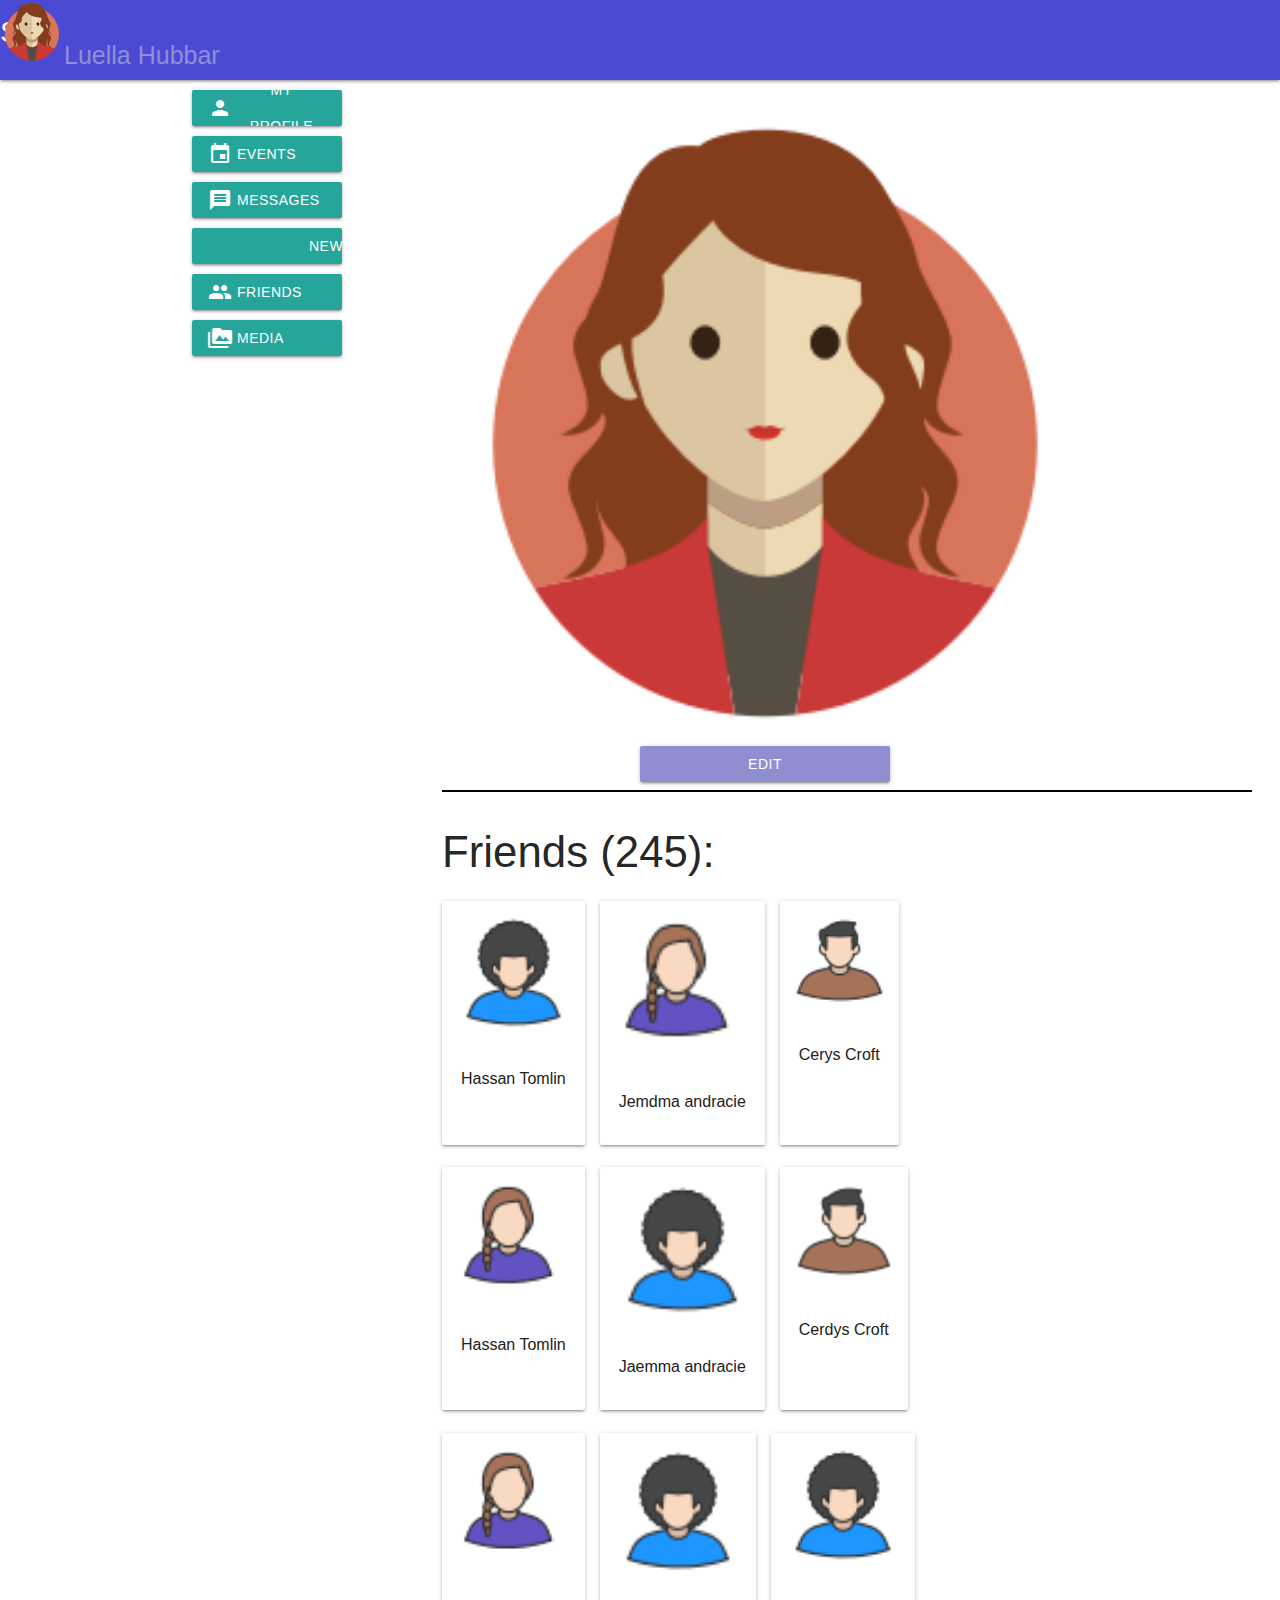
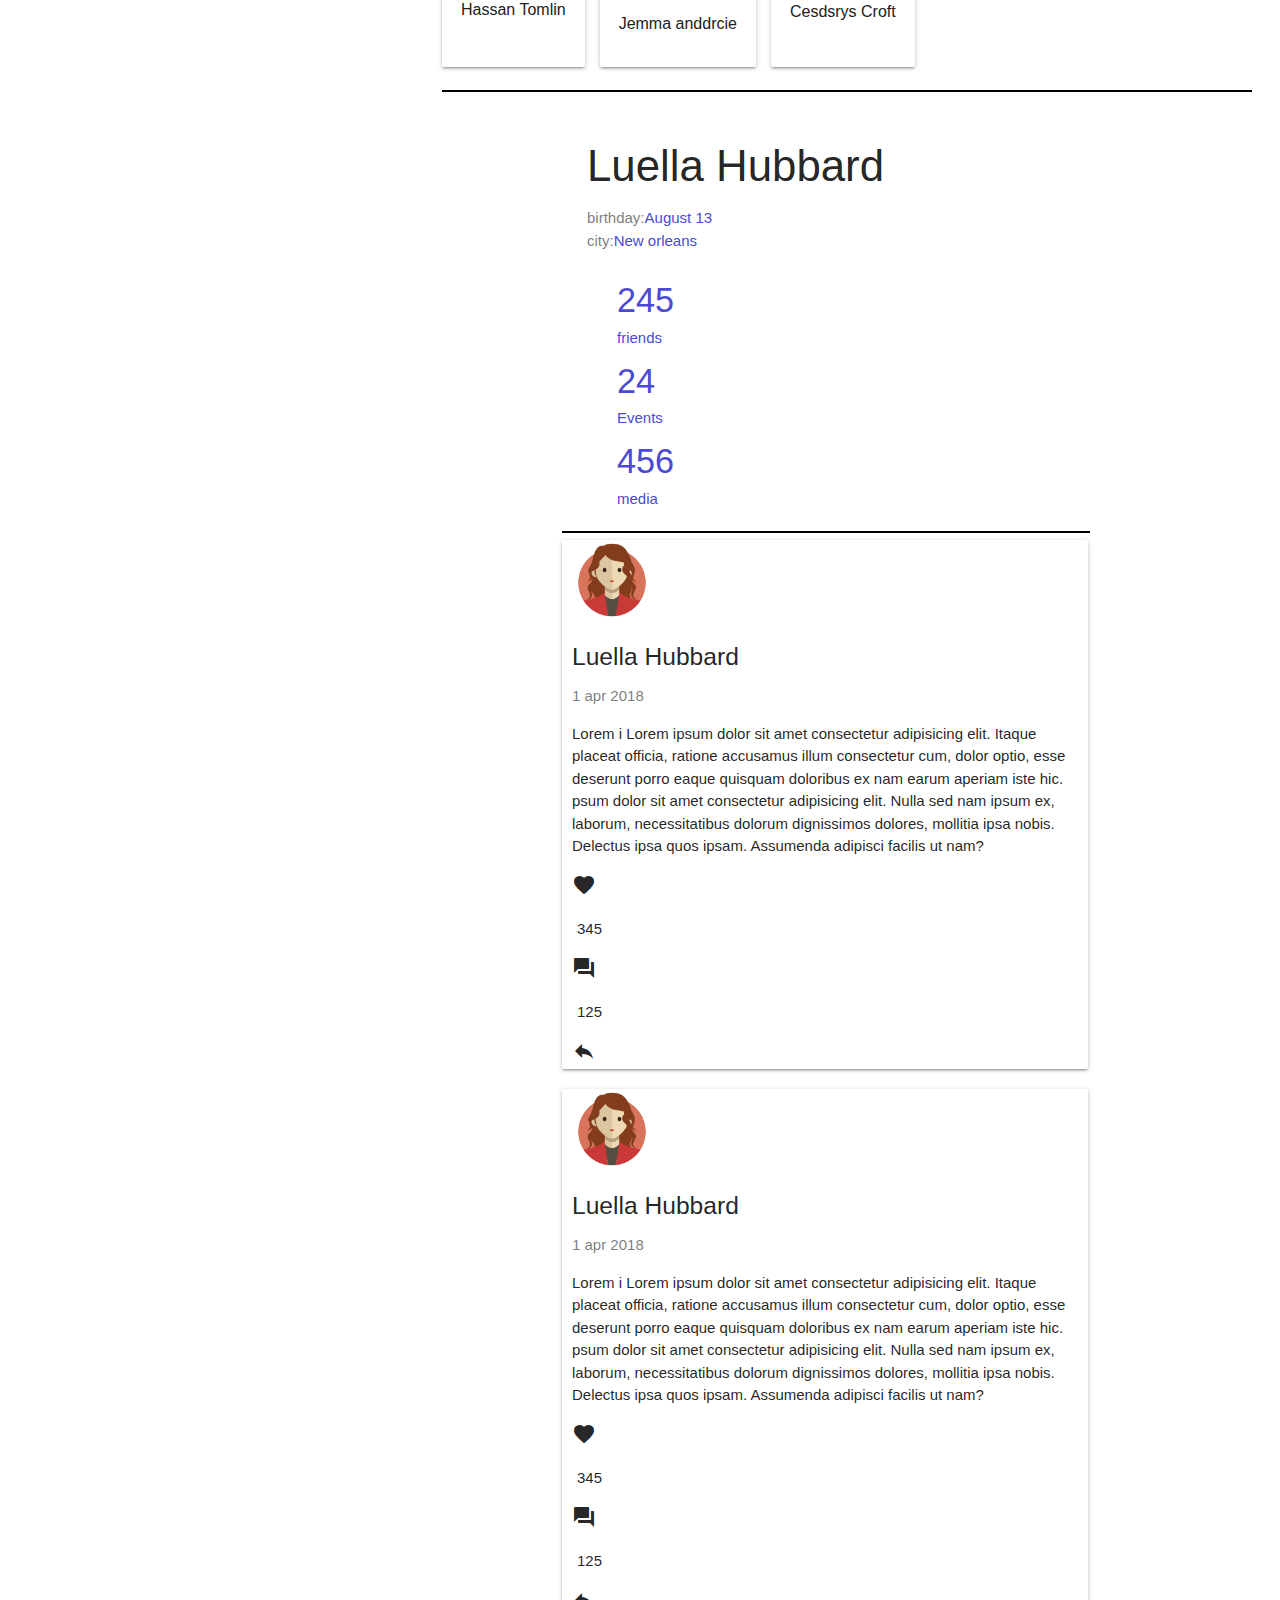
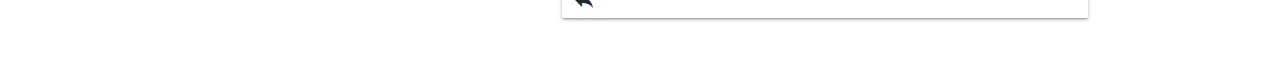
==== index.html @ 4fe14f04 "social site" ====
<!DOCTYPE html>
<html lang="en">

<head>
	<meta charset="UTF-8">
	<meta http-equiv="X-UA-Compatible" content="IE=edge">
	<meta name="viewport" content="width=device-width, initial-scale=1.0">
	<title>Document</title>
	<link href="https://fonts.googleapis.com/icon?family=Material+Icons" rel="stylesheet">
	<link rel="stylesheet" href="https://cdnjs.cloudflare.com/ajax/libs/materialize/1.0.0/css/materialize.min.css">
	<link href="https://cdn.jsdelivr.net/npm/bootstrap@5.0.2/dist/css/bootstrap.min.css" rel="stylesheet"
		integrity="sha384-EVSTQN3/azprG1Anm3QDgpJLIm9Nao0Yz1ztcQTwFspd3yD65VohhpuuCOmLASjC" crossorigin="anonymous">

	<link rel="stylesheet" href="css/style.css" />
	<style>

	</style>
</head>

<body>


	<header>
		<nav class="navbar navbar-expand-lg">
			<div class="container">
				<div class="collapse navbar-collapse" id="navbarNav">
					<ul class="navbar-nav">
						<li class="nav-item active">
							<a class="nav-link" href="#">SN</a>
						</li>
					</ul>
				</div>
				<a href=""><img src="img/av_64.png" alt="">Luella Hubbar</a>
			</div>
		</nav>
	</header>

	<section class="page">
		<div class="container">
			<div class=" row">
				<div class="wrapper">
					<div class="tab__box ">
						<div class="side__menu  col-3 ">
							<button id="tab__btn" class="btn__page profile waves-effect waves-light btn">
								<span class="icon material-icons">
									person
								</span>
								<span class="menu__btn_text">My profile</span>
							</button>
							<button id="tab__btn" class="btn__page profile waves-effect waves-light btn">
								<span class="icon material-icons">
									event
								</span>
								<span class="menu__btn_text">Events</span>
							</button>
							<button id="tab__btn" class="btn__page  profile waves-effect waves-light btn">
								<span class="icon material-icons">
									message
								</span>
								<span class="menu__btn_text">Messages</span>
							</button>
							<button id="tab__btn" class="btn__page profile waves-effect waves-light btn">
								<span class="icon material-icons">
									feed
								</span>
								<span class="menu__btn_text">News</span>
							</button>

							<button id="tab__btn" class="btn__page profile waves-effect waves-light btn">
								<span class="icon material-icons">
									people
								</span>
								<span class="menu__btn_text">Friends</span>
							</button>

							<button id="tab__btn" class="btn__page profile waves-effect waves-light btn">
								<span class="icon material-icons">
									perm_media
								</span>
								<span class="menu__btn_text">Media</span>
							</button>
						</div>
					</div>
					<div class="content__box">
						<div class="content active">
							<div class="home col-6 d-flex ">
								<div class="col-6 ">
									<div class="home__left">
										<img src="img/av_256.png" alt="">
										<button class="avatar__btn waves-effect waves-light btn">EDIT</button>
										<hr style="width: 125%; border: 1px solid #000;">
										<h3>Friends (245):</h3>
										<div class="home__friends ">
											<div class="card col-4">
												<div class="card-image waves-effect waves-block waves-light">
													<img class="activator" src="img/avatar_1.png">
												</div>
												<div class="card-content">
													<span class="card-title activator grey-text text-darken-4">Hassan Tomlin</span>
												</div>
											</div>
											<div class="card col-4">
												<div class="card-image waves-effect waves-block waves-light">
													<img class="activator" src="img/avatar_2.png">
												</div>
												<div class="card-content">
													<span class="card-title activator grey-text text-darken-4">Jemdma andracie</span>
												</div>
											</div>
											<div class="card col-4">
												<div class="card-image waves-effect waves-block waves-light">
													<img class="activator" src="img/avatar_3.png">
												</div>
												<div class="card-content">
													<span class="card-title activator grey-text text-darken-4">Cerys Croft</span>
												</div>
											</div>
										</div>
										<div class="home__friends ">
											<div class="card col-4">
												<div class="card-image waves-effect waves-block waves-light">
													<img class="activator" src="img/avatar_2.png">
												</div>
												<div class="card-content">
													<span class="card-title activator grey-text text-darken-4">Hassan Tomlin</span>
												</div>
											</div>
											<div class="card col-4">
												<div class="card-image waves-effect waves-block waves-light">
													<img class="activator" src="img/avatar_1.png">
												</div>
												<div class="card-content">
													<span class="card-title activator grey-text text-darken-4">Jaemma andracie</span>
												</div>
											</div>
											<div class="card col-4">
												<div class="card-image waves-effect waves-block waves-light">
													<img class="activator" src="img/avatar_3.png">
												</div>
												<div class="card-content">
													<span class="card-title activator grey-text text-darken-4">Cerdys Croft</span>
												</div>
											</div>
										</div>
										<div class="home__friends ">
											<div class="card col-4">
												<div class="card-image waves-effect waves-block waves-light">
													<img class="activator" src="img/avatar_2.png">
												</div>
												<div class="card-content">
													<span class="card-title activator grey-text text-darken-4">Hassan Tomlin</span>
												</div>
											</div>
											<div class="card col-4">
												<div class="card-image waves-effect waves-block waves-light">
													<img class="activator" src="img/avatar_1.png">
												</div>
												<div class="card-content">
													<span class="card-title activator grey-text text-darken-4">Jemma anddrcie</span>
												</div>
											</div>
											<div class="card col-4">
												<div class="card-image waves-effect waves-block waves-light">
													<img class="activator" src="img/avatar_1.png">
												</div>
												<div class="card-content">
													<span class="card-title activator grey-text text-darken-4">Cesdsrys Croft</span>
												</div>
											</div>
										</div>
									</div>
									<hr style="width: 125%; border: 1px solid #000;">
								</div>
								<div class="home__section col-10">
									<div class="home__right">
										<h3>Luella Hubbard</h3>
										<div class="mt-5">
											<div class="right__item">
												<div class="item__opasity col-5">birthday:</div>
												<div class="item__color col-4">August 13</div>
											</div>
											<div class="right__item mt-3">
												<div class="col-5 item__opasity">city:</div>
												<div class="item__color col-4">New orleans</div>
											</div>
										</div>
										<div class="right__row d-flex">
											<div class="item__quantity col-4">
												<h4>245</h4>
												<p>friends</p>
											</div>
											<div class="col-4">
												<div class="item__quantity col-4">
													<h4>24</h4>
													<p>Events</p>
												</div>
											</div>
											<div class="col-4">
												<div class="item__quantity col-4">
													<h4>456</h4>
													<p>media</p>
												</div>
											</div>
										</div>
									</div>
									<hr style="border: 1px solid #000; width:100%;">

									<div class="home__news">
										<div class="card mb-3" style="max-width: 540px;">
											<div class="row g-0 " style="margin-left:10px ;">
												<div class="col-md-2">
													<img style="max-height: 80px;" src="img/av_256.png"
														class="img-fluid rounded-start" alt="...">
												</div>
												<div class="col-md-8">
													<div class="card-body">
														<h5>Luella Hubbard</h5>
														<p style="opacity: 0.6;">1 apr 2018</p>
													</div>
												</div>
												<p class="card__text">Lorem i Lorem ipsum dolor sit amet consectetur adipisicing
													elit.
													Itaque
													placeat officia,
													ratione accusamus illum consectetur cum, dolor optio, esse deserunt porro eaque
													quisquam
													doloribus ex nam earum aperiam iste hic.
													psum dolor sit amet consectetur adipisicing elit. Nulla sed nam ipsum ex,
													laborum,
													necessitatibus dolorum dignissimos dolores, mollitia ipsa nobis. Delectus ipsa
													quos
													ipsam.
													Assumenda adipisci facilis ut nam?</p>
												<div class="home__content_bottom d-flex mt-3">
													<div class="content__bottom_row col-2 d-flex">
														<span class="material-icons">
															favorite
														</span>
														<p style="margin-left: 5px;">345</p>
													</div>
													<div class="content__bottom_row col-2 d-flex">
														<span class="material-icons">
															question_answer
														</span>
														<p style="margin-left: 5px;">125</p>
													</div>
													<div class="content__bottom_row col-2">
														<span class="material-icons">
															reply
														</span>
													</div>
												</div>
											</div>
										</div>
									</div>
									<div class="home__news">
										<div class="card mb-3" style="max-width: 540px;">
											<div class="row g-0 " style="margin-left:10px ;">
												<div class="col-md-2">
													<img style="max-height: 80px;" src="img/av_256.png"
														class="img-fluid rounded-start" alt="...">
												</div>
												<div class="col-md-8">
													<div class="card-body">
														<h5>Luella Hubbard</h5>
														<p style="opacity: 0.6;">1 apr 2018</p>
													</div>
												</div>
												<p class="card__text">Lorem i Lorem ipsum dolor sit amet consectetur adipisicing
													elit.
													Itaque
													placeat officia,
													ratione accusamus illum consectetur cum, dolor optio, esse deserunt porro eaque
													quisquam
													doloribus ex nam earum aperiam iste hic.
													psum dolor sit amet consectetur adipisicing elit. Nulla sed nam ipsum ex,
													laborum,
													necessitatibus dolorum dignissimos dolores, mollitia ipsa nobis. Delectus ipsa
													quos
													ipsam.
													Assumenda adipisci facilis ut nam?</p>
												<div class="home__content_bottom d-flex mt-3">
													<div class="content__bottom_row col-2 d-flex">
														<span class="material-icons">
															favorite
														</span>
														<p style="margin-left: 5px;">345</p>
													</div>
													<div class="content__bottom_row col-2 d-flex">
														<span class="material-icons">
															question_answer
														</span>
														<p style="margin-left: 5px;">125</p>
													</div>
													<div class="content__bottom_row col-2">
														<span class="material-icons">
															reply
														</span>
													</div>
												</div>
											</div>
										</div>
									</div>
								</div>
							</div>
						</div>

						<div class="content">
							<div class=" events__home col-9 d-flex">
								<div class="col-6 ">
									<div class="home__top d-flex">
										<div class="events__home_left col-12">EVENTS</div>
										<div class="events__home_right col-12">
											<div class="d-flex">
												<input id="search" type="search" placeholder="search" required>
											</div>
											<a id="scale-demo" href="#!" class="btn-floating btn-large scale-transition">
												<i class="s material-icons">search</i>
											</a>
											<a id="scale-demo" href="#!" class="btn-floating btn-large scale-transition">
												<i class="material-icons">add</i>
											</a>
										</div>
									</div>
									<div class="events__content">
										<div class="image-container">
											<img src="img/OIP (1).jpeg" alt="Image">
											<div class="overlay">
												<p>HTML & CSS workshop</p>
											</div>
										</div>
										<div class="block__text">
											<p class="text__info"><span class="material-icons">
													schedule
												</span>
												10:00 AM
											</p>
											<p class="text__info"><span class="material-icons">
													event
												</span>
												september 4, 2019</p>
											<p class="text__info"><span class="material-icons">
													location_on
												</span>
												new orleans</p>
										</div>
										<p class="big__text">Lorem ipsum dolor sit amet consectetur adipisicing elit. Maxime
											accusamus
											exercitationem
											repellendus neque voluptates molestias, consequatur culpa debitis non voluptas ut, eius
											officia
											incidunt ratione itaque iste eos quis saepe.</p>
										<div class="button-container">
											<button><strong>Details</strong></button>
										</div>
									</div>
									<hr style="border:1px solid;width: 180%;">
									<div class="events__content">
										<div class="image-container">
											<img src="img/OIP (1).jpeg" alt="Image">
											<div class="overlay">
												<p>HTML & CSS workshop</p>
											</div>
										</div>
										<div class="block__text">
											<p class="text__info"><span class="material-icons">
													schedule
												</span>
												10:00 AM
											</p>
											<p class="text__info"><span class="material-icons">
													event
												</span>
												september 4, 2019</p>
											<p class="text__info"><span class="material-icons">
													location_on
												</span>
												new orleans</p>
										</div>
										<p class="big__text">Lorem ipsum dolor sit amet consectetur adipisicing elit. Maxime
											accusamus
											exercitationem
											repellendus neque voluptates molestias, consequatur culpa debitis non voluptas ut, eius
											officia
											incidunt ratione itaque iste eos quis saepe.</p>
										<div class="button-container">
											<button><strong>Details</strong></button>
										</div>
									</div>
									<hr style="border:1px solid;width: 180%;">
									<div class="events__content">
										<div class="image-container">
											<img src="img/OIP (1).jpeg" alt="Image">
											<div class="overlay">
												<p>HTML & CSS workshop</p>
											</div>
										</div>
										<div class="block__text">
											<p class="text__info"><span class="material-icons">
													schedule
												</span>
												10:00 AM
											</p>
											<p class="text__info"><span class="material-icons">
													event
												</span>
												september 4, 2019</p>
											<p class="text__info"><span class="material-icons">
													location_on
												</span>
												new orleans</p>
										</div>
										<p class="big__text">Lorem ipsum dolor sit amet consectetur adipisicing elit. Maxime
											accusamus
											exercitationem
											repellendus neque voluptates molestias, consequatur culpa debitis non voluptas ut, eius
											officia
											incidunt ratione itaque iste eos quis saepe.</p>
										<div class="button-container">
											<button><strong>Details</strong></button>
										</div>
									</div>
									<hr style="border:1px solid;width: 180%;">
								</div>
							</div>
						</div>


						<!-- <div class="container">
		<div class="tab__box">
			<button id="tab__btn" class="tab__btn active">home</button>
			<button id="tab__btn" class="tab__btn">about</button>
			<button id="tab__btn" class="tab__btn">blogs</button>
			<button id="tab__btn" class="tab__btn">contact</button>
			<button id="tab__btn" class="tab__btn">em</button>
			<button id="tab__btn" class="tab__btn">cont</button>
		</div>
		<div class="content__box">
			<div class="content active">
				<h2>home</h2>
				<p>Lorem ipsum dotur
					Ratione!</p>
			</div>
			<div class="content">
				<h2>about</h2>
				<p>Lorem ipsum dolor sit amet consectetur
				</p>
			</div>
			<div class="content">
				<h2>blogs</h2>
				<p>Lorem Ratione!</p>
			</div>
			<div class="content">
				<h2>contact</h2>
				<p>Lorem ipsum dolor sit amet consectetur
					Ratione!</p>
			</div>
			<div class="content">
				<h2>em</h2>
				<p>Lorem Ratione!</p>
			</div>
			<div class="content">
				<h2>vv</h2>
				<p>Lorem Ratione!</p>
			</div>
		</div>
	</div>
 -->



						<div class="content">
							<div class="home message__home">
								<div class="col-8 ">
									<div class="d-flex">
										<div class="message__list col-6">
											<div class="card mb-3" style="max-width: 390px;">
												<div class="row g-0">
													<div class="col-md-2">
														<img src="img/avatar_1.png" class="img-fluid rounded-start" alt="...">
													</div>
													<div class="col-md-8">
														<div class="card-body">
															<h5 class="card-title">Pranav Talley</h5>
															<p class="card-text text__hide">This is a wider card with supporting text
																below as a
																natural
															</p>
														</div>
													</div>
												</div>
											</div>
											<div class="card mb-3" style="max-width: 390px;">
												<div class="row g-0">
													<div class="col-md-2">
														<img src="img/avatar_1.png" class="img-fluid rounded-start" alt="...">
													</div>
													<div class="col-md-8">
														<div class="card-body">
															<h5 class="card-title">Pranav Talley</h5>
															<p class="card-text text__hide">This is a wider card with supporting text
																below as a
																natural
															</p>
														</div>
													</div>
												</div>
											</div>
											<div class="card mb-3" style="max-width: 390px;">
												<div class="row g-0">
													<div class="col-md-2">
														<img src="img/avatar_1.png" class="img-fluid rounded-start" alt="...">
													</div>
													<div class="col-md-8">
														<div class="card-body">
															<h5 class="card-title">Pranav Talley</h5>
															<p class="card-text text__hide">This is a wider card with supporting text
																below as a
																natural
															</p>
														</div>
													</div>
												</div>
											</div>
											<div class="card mb-3" style="max-width: 390px;">
												<div class="row g-0">
													<div class="col-md-2">
														<img src="img/avatar_1.png" class="img-fluid rounded-start" alt="...">
													</div>
													<div class="col-md-8">
														<div class="card-body">
															<h5 class="card-title">Pranav Talley</h5>
															<p class="card-text text__hide">This is a wider card with supporting text
																below as a
																natural
															</p>
														</div>
													</div>
												</div>
											</div>
											<div class="card mb-3" style="max-width: 390px;">
												<div class="row g-0">
													<div class="col-md-2">
														<img src="img/avatar_1.png" class="img-fluid rounded-start" alt="...">
													</div>
													<div class="col-md-8">
														<div class="card-body">
															<h5 class="card-title">Pranav Talley</h5>
															<p class="card-text text__hide">This is a wider card with supporting text
																below as a
																natural
															</p>
														</div>
													</div>
												</div>
											</div>
											<div class="card mb-3" style="max-width: 390px;">
												<div class="row g-0">
													<div class="col-md-2">
														<img src="img/avatar_1.png" class="img-fluid rounded-start" alt="...">
													</div>
													<div class="col-md-8">
														<div class="card-body">
															<h5 class="card-title ">Pranav Talley</h5>
															<p class="card-text text__hide">This is a wider card with supporting text
																below as a
																natural
															</p>
														</div>
													</div>
												</div>
											</div>
											<div class="card mb-3" style="max-width: 390px;">
												<div class="row g-0">
													<div class="col-md-2">
														<img src="img/avatar_1.png" class="img-fluid rounded-start" alt="...">
													</div>
													<div class="col-md-8">
														<div class="card-body">
															<h5 class="card-title">Pranav Talley</h5>
															<p class="card-text text__hide">This is a wider card with supporting text
																below as a
																natural
															</p>
														</div>
													</div>
												</div>
											</div>
										</div>

										<div class="correspondence col-12">
											<div class="card mb-3" style="max-width: 450px;">
												<div class="row g-0">
													<div class="col-md-2">
														<img src="img/avatar_1.png" class="img-fluid rounded-start" alt="...">
													</div>
													<div class="col-md-8">
														<div class="card-body">
															<div class="d-flex">
																<h5>Pranav Talley</h5><span class="message__time">12:45:34</span>
															</div>
															<p class="card-text">This is a wider card with supporting text below as a
																natural
															</p>
														</div>
													</div>
												</div>
												<div class="row g-0">

													<div class="col-md-8">
														<div class="card-body">
															<div class="d-flex">
																<h5>Pranav Talley</h5><span class="message__time">12:45:34</span>
															</div>
															<p class="card-text">This is a wider card with supporting text below as a
																natural
															</p>
														</div>
													</div>
													<div class="col-md-2">
														<img src="img/avatar_2.png" class="img-fluid rounded-start" alt="...">
													</div>
												</div>
												<div class="row g-0">
													<div class="col-md-2">
														<img src="img/avatar_1.png" class="img-fluid rounded-start" alt="...">
													</div>
													<div class="col-md-8">
														<div class="card-body">
															<div class="d-flex">
																<h5>Pranav Talley</h5><span class="message__time">12:45:34</span>
															</div>
															<p class="card-text">This is a wider card with supporting text below as a
																natural
															</p>
														</div>
													</div>
												</div>
												<div class="row g-0">
													<div class="col-md-8">
														<div class="card-body">
															<div class="d-flex">
																<h5>Pranav Talley</h5><span class="message__time">12:45:34</span>
															</div>
															<p class="card-text">This is a wider card with supporting text below as a
																natural
															</p>
														</div>
													</div>
													<div class="col-md-2">
														<img src="img/avatar_2.png" class="img-fluid rounded-start" alt="...">
													</div>
												</div>
											</div>
											<div class="correspondence__send">
												<input id="message" type="text" placeholder="message" required>
												<a id="scale-demo" href="#!" class="btn-floating btn-large scale-transition">
													<i class="s material-icons">send</i>
												</a>
											</div>
										</div>
									</div>
								</div>
							</div>
						</div>
					</div>
				</div>
			</div>
		</div>
		</div>
	</section>





	<!-- 
	<section class="tabs">
		<div class="container">
			<div class="row">
				<div class="col-12 d-flex">
					<div class="tabs__item selected" data-id="all_products" data-products="1">Всі</div>
					<div class="tabs__item" data-id="electronics" data-products="2">Електроніка</div>
					<div class="tabs__item" data-id="fruits" data-products="3">Зернові</div>
				</div>
				<div class="tabs__sort mb-2">
					<div id="abs" class="btn btn-success me-4 ms-2">ABS</div>
					<div id="desc" class="btn btn-danger">DESC</div>
				</div>
				<div class="col-12">
					<div class="tabs__content" data-products="1">
						<div id="all_products">

						</div>
					</div>
					<div class="tabs__content d-none" data-products="2">
						<div id="electronics">

						</div>
					</div>
					<div class="tabs__content d-none" data-products="3">
						<div id="fruits">

						</div>
					</div>
				</div>
			</div>
		</div>
	</section> -->







	<script src="script.js"></script>
</body>

</html>
---- css/style.css ----
.content__box .content {
  display: none;
}

.content__box .content.active {
  display: block;
}

.wrapper {
  display: flex;
}

@media (max-width: 992px) {
  .wrapper {
    display: block;
  }
}
@media (min-width: 992px) {
  .navbar-expand-lg .navbar-nav .nav-link {
    padding-right: 0rem;
    padding-left: 0rem;
  }
}
header a {
  text-decoration: none;
  color: #fff;
  font-size: 25px;
}
header a:hover {
  color: rgb(143, 143, 214);
}
header nav ul li.active {
  background-color: rgb(74, 74, 212);
  width: 0;
}
header .navbar {
  background-color: rgb(74, 74, 212);
  height: 80px;
}
header ul {
  margin: 0;
  padding: 0;
}
header ul li {
  list-style: none;
}
header ul li .nav-link {
  text-decoration: none;
  color: #fff;
  font-size: 30px;
}
header ul li .nav-link:hover {
  color: rgb(143, 143, 214);
}
header .container {
  width: 100%;
}

.page .btn__page {
  width: 150px;
}
.page .profile {
  border: none;
  display: flex;
  align-items: center;
  margin-top: 10px;
}
.page .profile .icon {
  margin-right: 5px;
}
.page .home {
  padding: 20px 0;
  margin-left: 100px;
}
.page .home__left {
  display: flex;
  flex-direction: column;
}
.page .home__left .avatar__btn {
  width: 250px;
  display: flex;
  justify-content: center;
  align-items: center;
  align-self: center;
  background-color: rgb(142, 142, 209);
  color: #fff;
}
.page .home__left .avatar__btn:hover {
  background-color: blue;
}
.page .card {
  border: none;
}
.page .home__friends {
  display: flex;
  gap: 15px;
}
.page .activator img {
  width: 50px;
  height: 50px;
}
.page .card-title {
  font-size: 16px;
}
.page .home__section {
  margin-left: 120px;
}
.page .home__right {
  margin-left: 25px;
  margin-top: 50px;
}
.page .right__item {
  display: flex;
}
.page .item__opasity {
  opacity: 0.6;
}
.page .right__row {
  margin: 30px;
}
.page .item__color {
  color: rgb(74, 74, 212);
}
.page .item__quantity {
  color: rgb(74, 74, 212);
  line-height: 5px;
}
@media (min-width: 1200px) {
  .page .card-title {
    width: 130%;
  }
  .page .card-content {
    padding: 19px;
  }
}
@media (max-width: 1200px) {
  .page .card-content {
    padding: 4px;
  }
  .page .card-title {
    text-align: center;
  }
}
@media (max-width: 992px) {
  .page .home {
    margin-left: 50px;
  }
  .page .home__left .avatar__btn {
    width: 160px;
  }
  .page .content__bottom_row {
    flex: 0 0 auto;
    width: 25%;
  }
  .page .card-title {
    font-size: 10px;
    line-height: 10px;
  }
}
@media (max-width: 950px) {
  .page .home {
    margin-left: 10px;
  }
}
@media (max-width: 900px) {
  .page .btn__page {
    padding: 5px;
  }
  .page .row {
    display: flex;
    flex-direction: column;
    width: 110%;
  }
  .page .side__menu {
    margin-top: 10px;
    display: flex;
    gap: 5px;
    width: 95%;
  }
  .page .card-title {
    font-size: 12px;
    width: 101%;
  }
}
@media screen and (max-width: 768px) {
  .page .card-content {
    padding: 1px;
  }
  .page .menu__btn_text {
    font-size: 9px;
  }
  .page .btn__page {
    padding: 0;
  }
  .page .item__color {
    width: 100%;
  }
  .page .home__right {
    width: 100%;
    margin-top: 15px;
  }
  .page .card__text {
    width: 85%;
  }
}
@media screen and (max-width: 600px) {
  .page .home__section {
    margin-left: 80px;
  }
  .page .card-title {
    width: 100%;
  }
  .page .material-icons {
    font-size: 15px;
  }
  .page .home__content_bottom {
    gap: 10px;
  }
  .page .profile .icon {
    margin-right: 3px;
  }
  .page .row {
    width: 100%;
    margin-left: 10px;
  }
  .page .home__left .avatar__btn {
    width: 110px;
  }
  .page .home__right {
    width: 100%;
  }
  .page .home__friends {
    width: 120%;
    padding: 1px;
  }
  .page .right__row {
    margin: 0;
    margin-top: 14px;
  }
}
@media screen and (max-width: 500px) {
  .page .home__left .avatar__btn {
    width: 80px;
    height: 20px;
  }
  .page .btn__page {
    height: 20px;
  }
  .page .menu__btn_text {
    font-size: 6px;
  }
  .page h3,
.page h4,
.page h5,
.page p,
.page .icon,
.page .item__opasity,
.page .item__color {
    font-size: 10px;
  }
  .page .card .card-content .card-title {
    line-height: 15px;
    font-size: 8px;
  }
}
@media screen and (max-width: 377px) {
  .page .menu__btn_text {
    font-size: 5px;
  }
}

.events__home {
  margin-top: 15px;
  justify-content: center;
}
.events__home_left {
  font-size: 36px;
}
.events__home_right {
  justify-content: end;
  display: flex;
  align-items: center;
  gap: 10px;
}
.events__home_right #scale-demo {
  background-color: blue;
}
.events__home .image-container {
  margin-top: 20px;
  position: relative;
  display: inline-block;
}
.events__home .image-container img {
  height: 300px;
  display: block;
  width: 180%;
}
.events__home .image-container .overlay {
  position: absolute;
  bottom: 0;
  left: 0;
  width: 180%;
  height: 35%;
  background-color: #000;
  opacity: 0.5;
}
.events__home .image-container .overlay p {
  font-size: 30px;
  color: #fff;
  text-align: start;
  margin: 0;
  padding: 20px;
}

.block__text {
  display: flex;
  flex-wrap: wrap;
  margin-right: 20px;
}
.block__text .text__info {
  display: flex;
  align-items: center;
}
.block__text p {
  margin: 15px 20px 0 0;
}

.big__text {
  margin-top: 15px;
}

.button-container {
  margin-top: 20px;
  display: flex;
  justify-content: flex-end;
}
.button-container button {
  font-size: 20px;
  padding: 10px 20px;
  color: blue;
  border: none;
  border-radius: 4px;
  cursor: pointer;
  transition: all 0.3s ease;
}
.button-container button:hover {
  background-color: #90d7d7;
}

@media (max-width: 992px) {
  .page .row {
    width: 100%;
  }
  .events__home {
    justify-content: normal;
    margin-top: 20px;
    flex: 0 0 auto;
    width: 90%;
  }
  .side__menu {
    margin-top: 10px;
    display: flex;
    gap: 5px;
    width: 95%;
  }
}
@media screen and (max-width: 768px) {
  .home__top {
    display: flex;
    flex-direction: column;
  }
  .btn-large {
    padding: 0;
  }
  .btn-floating.btn-large {
    min-width: 40px;
    min-height: 40px;
  }
  .events__home_right {
    width: 120%;
  }
}
@media screen and (max-width: 600px) {
  .events__home_left {
    font-size: 14px;
  }
  .events__home .image-container .overlay p {
    font-size: 22px;
  }
  #search {
    height: 30px;
  }
  #scale-demo {
    width: 15px;
    height: 15px;
  }
  .btn-floating.btn-large i {
    position: absolute;
    bottom: -9px;
    right: 11px;
  }
}
.message__home {
  display: block;
}
.message__home .correspondence {
  margin-left: 50px;
  position: relative;
}
.message__home .correspondence__send {
  display: flex;
  position: absolute;
  bottom: 0;
  width: 55%;
}
.message__home .correspondence__send a {
  width: 45px;
  height: 45px;
}
.message__home .correspondence__send .btn-floating.btn-large i {
  position: absolute;
  right: -3px;
  bottom: -7px;
}
.message__home .message__time {
  margin-left: 10px;
}
@media screen and (max-width: 1400px) {
  .message__home .message__list {
    width: 60%;
  }
}
@media screen and (max-width: 1200px) {
  .message__home .card-title {
    text-align: start;
  }
  .message__home .correspondence {
    margin-left: 10px;
  }
}
@media screen and (max-width: 992px) {
  .message__home .message__list {
    width: 50%;
  }
  .message__home .card {
    margin-left: 20px;
    max-width: 300px;
  }
}
@media screen and (max-width: 750px) {
  .message__home .text__hide {
    display: none;
  }
}
@media screen and (max-width: 600px) {
  .message__home #message {
    width: 150px;
  }
  .message__home .btn-floating.btn-large i {
    left: 15px;
  }
}
@media screen and (max-width: 400px) {
  .message__home .card-body {
    padding: 0;
  }
}

@media screen and (max-width: 992px) {
  .message__home {
    justify-content: flex-start;
  }
}
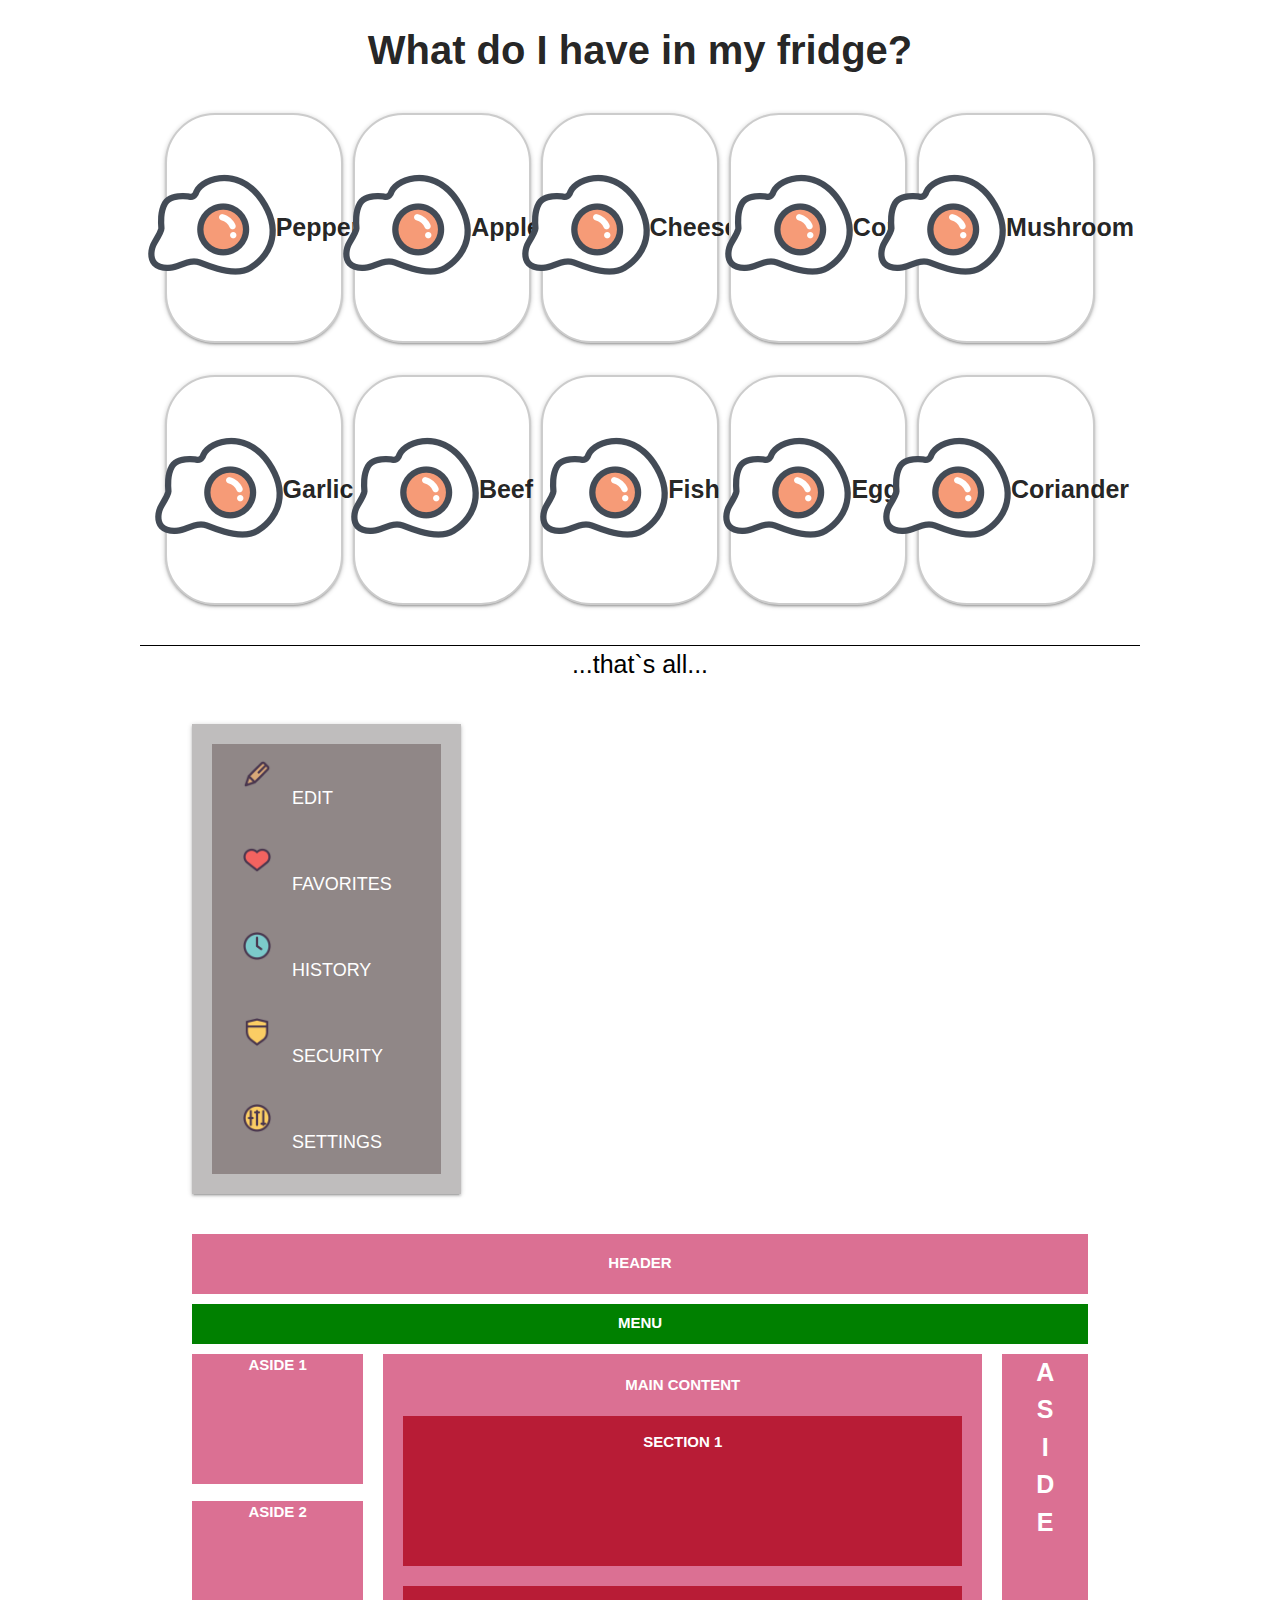
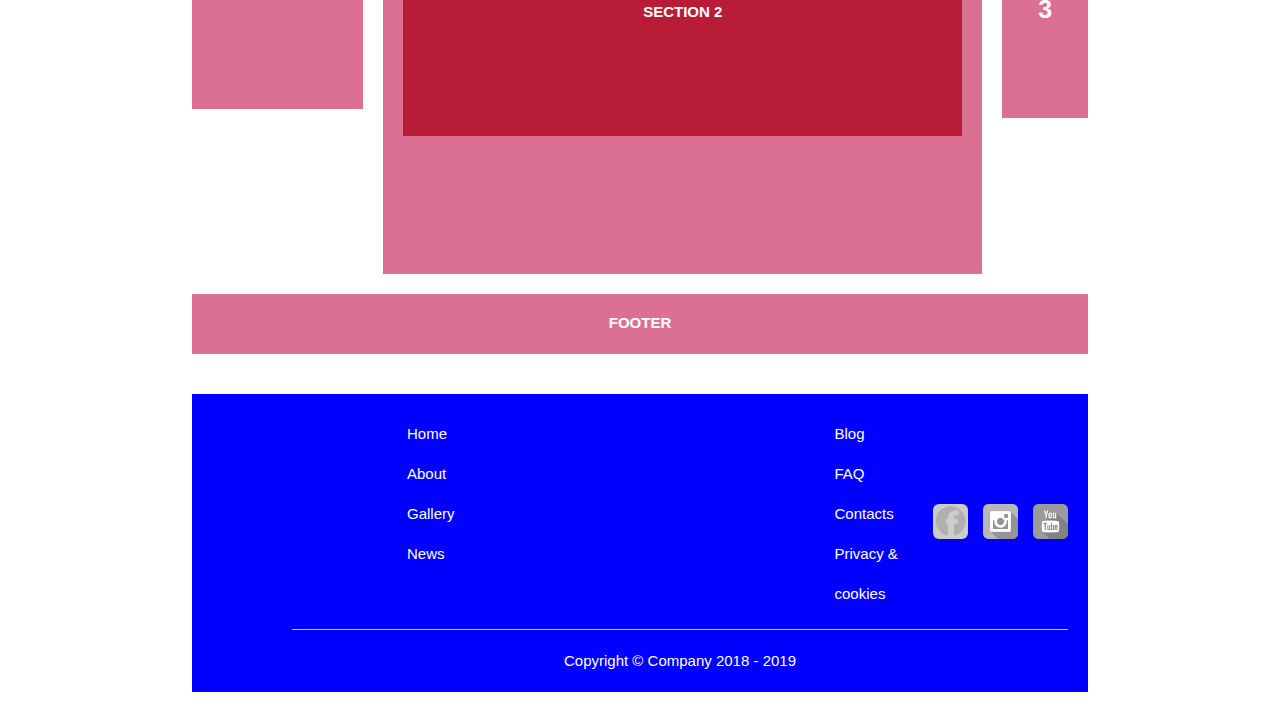
==== commit 0f30c8d6: "web-design" ====
--- a/index.html
+++ b/index.html
@@ -18,700 +18,263 @@
 </head>
 
 <body>
-
-
-	<header>
-		<nav class="navbar navbar-expand-lg">
-			<div class="container">
-				<div class="collapse navbar-collapse" id="navbarNav">
-					<ul class="navbar-nav">
-						<li class="nav-item active">
-							<a class="nav-link" href="#">SN</a>
-						</li>
-					</ul>
-				</div>
-				<a href=""><img src="img/av_64.png" alt="">Luella Hubbar</a>
-			</div>
-		</nav>
-	</header>
-
-	<section class="page">
-		<div class="container">
-			<div class=" row">
-				<div class="wrapper">
-					<div class="tab__box ">
-						<div class="side__menu  col-3 ">
-							<button id="tab__btn" class="btn__page profile waves-effect waves-light btn">
-								<span class="icon material-icons">
-									person
-								</span>
-								<span class="menu__btn_text">My profile</span>
-							</button>
-							<button id="tab__btn" class="btn__page profile waves-effect waves-light btn">
-								<span class="icon material-icons">
-									event
-								</span>
-								<span class="menu__btn_text">Events</span>
-							</button>
-							<button id="tab__btn" class="btn__page  profile waves-effect waves-light btn">
-								<span class="icon material-icons">
-									message
-								</span>
-								<span class="menu__btn_text">Messages</span>
-							</button>
-							<button id="tab__btn" class="btn__page profile waves-effect waves-light btn">
-								<span class="icon material-icons">
-									feed
-								</span>
-								<span class="menu__btn_text">News</span>
-							</button>
-
-							<button id="tab__btn" class="btn__page profile waves-effect waves-light btn">
-								<span class="icon material-icons">
-									people
-								</span>
-								<span class="menu__btn_text">Friends</span>
-							</button>
-
-							<button id="tab__btn" class="btn__page profile waves-effect waves-light btn">
-								<span class="icon material-icons">
-									perm_media
-								</span>
-								<span class="menu__btn_text">Media</span>
-							</button>
-						</div>
-					</div>
-					<div class="content__box">
-						<div class="content active">
-							<div class="home col-6 d-flex ">
-								<div class="col-6 ">
-									<div class="home__left">
-										<img src="img/av_256.png" alt="">
-										<button class="avatar__btn waves-effect waves-light btn">EDIT</button>
-										<hr style="width: 125%; border: 1px solid #000;">
-										<h3>Friends (245):</h3>
-										<div class="home__friends ">
-											<div class="card col-4">
-												<div class="card-image waves-effect waves-block waves-light">
-													<img class="activator" src="img/avatar_1.png">
-												</div>
-												<div class="card-content">
-													<span class="card-title activator grey-text text-darken-4">Hassan Tomlin</span>
-												</div>
-											</div>
-											<div class="card col-4">
-												<div class="card-image waves-effect waves-block waves-light">
-													<img class="activator" src="img/avatar_2.png">
-												</div>
-												<div class="card-content">
-													<span class="card-title activator grey-text text-darken-4">Jemdma andracie</span>
-												</div>
-											</div>
-											<div class="card col-4">
-												<div class="card-image waves-effect waves-block waves-light">
-													<img class="activator" src="img/avatar_3.png">
-												</div>
-												<div class="card-content">
-													<span class="card-title activator grey-text text-darken-4">Cerys Croft</span>
-												</div>
-											</div>
-										</div>
-										<div class="home__friends ">
-											<div class="card col-4">
-												<div class="card-image waves-effect waves-block waves-light">
-													<img class="activator" src="img/avatar_2.png">
-												</div>
-												<div class="card-content">
-													<span class="card-title activator grey-text text-darken-4">Hassan Tomlin</span>
-												</div>
-											</div>
-											<div class="card col-4">
-												<div class="card-image waves-effect waves-block waves-light">
-													<img class="activator" src="img/avatar_1.png">
-												</div>
-												<div class="card-content">
-													<span class="card-title activator grey-text text-darken-4">Jaemma andracie</span>
-												</div>
-											</div>
-											<div class="card col-4">
-												<div class="card-image waves-effect waves-block waves-light">
-													<img class="activator" src="img/avatar_3.png">
-												</div>
-												<div class="card-content">
-													<span class="card-title activator grey-text text-darken-4">Cerdys Croft</span>
-												</div>
-											</div>
-										</div>
-										<div class="home__friends ">
-											<div class="card col-4">
-												<div class="card-image waves-effect waves-block waves-light">
-													<img class="activator" src="img/avatar_2.png">
-												</div>
-												<div class="card-content">
-													<span class="card-title activator grey-text text-darken-4">Hassan Tomlin</span>
-												</div>
-											</div>
-											<div class="card col-4">
-												<div class="card-image waves-effect waves-block waves-light">
-													<img class="activator" src="img/avatar_1.png">
-												</div>
-												<div class="card-content">
-													<span class="card-title activator grey-text text-darken-4">Jemma anddrcie</span>
-												</div>
-											</div>
-											<div class="card col-4">
-												<div class="card-image waves-effect waves-block waves-light">
-													<img class="activator" src="img/avatar_1.png">
-												</div>
-												<div class="card-content">
-													<span class="card-title activator grey-text text-darken-4">Cesdsrys Croft</span>
-												</div>
-											</div>
-										</div>
-									</div>
-									<hr style="width: 125%; border: 1px solid #000;">
-								</div>
-								<div class="home__section col-10">
-									<div class="home__right">
-										<h3>Luella Hubbard</h3>
-										<div class="mt-5">
-											<div class="right__item">
-												<div class="item__opasity col-5">birthday:</div>
-												<div class="item__color col-4">August 13</div>
-											</div>
-											<div class="right__item mt-3">
-												<div class="col-5 item__opasity">city:</div>
-												<div class="item__color col-4">New orleans</div>
-											</div>
-										</div>
-										<div class="right__row d-flex">
-											<div class="item__quantity col-4">
-												<h4>245</h4>
-												<p>friends</p>
-											</div>
-											<div class="col-4">
-												<div class="item__quantity col-4">
-													<h4>24</h4>
-													<p>Events</p>
-												</div>
-											</div>
-											<div class="col-4">
-												<div class="item__quantity col-4">
-													<h4>456</h4>
-													<p>media</p>
-												</div>
-											</div>
-										</div>
-									</div>
-									<hr style="border: 1px solid #000; width:100%;">
-
-									<div class="home__news">
-										<div class="card mb-3" style="max-width: 540px;">
-											<div class="row g-0 " style="margin-left:10px ;">
-												<div class="col-md-2">
-													<img style="max-height: 80px;" src="img/av_256.png"
-														class="img-fluid rounded-start" alt="...">
-												</div>
-												<div class="col-md-8">
-													<div class="card-body">
-														<h5>Luella Hubbard</h5>
-														<p style="opacity: 0.6;">1 apr 2018</p>
-													</div>
-												</div>
-												<p class="card__text">Lorem i Lorem ipsum dolor sit amet consectetur adipisicing
-													elit.
-													Itaque
-													placeat officia,
-													ratione accusamus illum consectetur cum, dolor optio, esse deserunt porro eaque
-													quisquam
-													doloribus ex nam earum aperiam iste hic.
-													psum dolor sit amet consectetur adipisicing elit. Nulla sed nam ipsum ex,
-													laborum,
-													necessitatibus dolorum dignissimos dolores, mollitia ipsa nobis. Delectus ipsa
-													quos
-													ipsam.
-													Assumenda adipisci facilis ut nam?</p>
-												<div class="home__content_bottom d-flex mt-3">
-													<div class="content__bottom_row col-2 d-flex">
-														<span class="material-icons">
-															favorite
-														</span>
-														<p style="margin-left: 5px;">345</p>
-													</div>
-													<div class="content__bottom_row col-2 d-flex">
-														<span class="material-icons">
-															question_answer
-														</span>
-														<p style="margin-left: 5px;">125</p>
-													</div>
-													<div class="content__bottom_row col-2">
-														<span class="material-icons">
-															reply
-														</span>
-													</div>
-												</div>
-											</div>
-										</div>
-									</div>
-									<div class="home__news">
-										<div class="card mb-3" style="max-width: 540px;">
-											<div class="row g-0 " style="margin-left:10px ;">
-												<div class="col-md-2">
-													<img style="max-height: 80px;" src="img/av_256.png"
-														class="img-fluid rounded-start" alt="...">
-												</div>
-												<div class="col-md-8">
-													<div class="card-body">
-														<h5>Luella Hubbard</h5>
-														<p style="opacity: 0.6;">1 apr 2018</p>
-													</div>
-												</div>
-												<p class="card__text">Lorem i Lorem ipsum dolor sit amet consectetur adipisicing
-													elit.
-													Itaque
-													placeat officia,
-													ratione accusamus illum consectetur cum, dolor optio, esse deserunt porro eaque
-													quisquam
-													doloribus ex nam earum aperiam iste hic.
-													psum dolor sit amet consectetur adipisicing elit. Nulla sed nam ipsum ex,
-													laborum,
-													necessitatibus dolorum dignissimos dolores, mollitia ipsa nobis. Delectus ipsa
-													quos
-													ipsam.
-													Assumenda adipisci facilis ut nam?</p>
-												<div class="home__content_bottom d-flex mt-3">
-													<div class="content__bottom_row col-2 d-flex">
-														<span class="material-icons">
-															favorite
-														</span>
-														<p style="margin-left: 5px;">345</p>
-													</div>
-													<div class="content__bottom_row col-2 d-flex">
-														<span class="material-icons">
-															question_answer
-														</span>
-														<p style="margin-left: 5px;">125</p>
-													</div>
-													<div class="content__bottom_row col-2">
-														<span class="material-icons">
-															reply
-														</span>
-													</div>
-												</div>
-											</div>
-										</div>
-									</div>
-								</div>
+	<!-- TASK 1 -->
+	<div class="content">
+		<div class="content__wrapper">
+			<div class="title">
+				What do I have in my fridge?
+			</div>
+			<div class="cards">
+				<div class="card">
+					<div class="card__img">
+						<img class="card-img" src="img/Food_C203-128.png" alt="">
+					</div>
+					<div class="card__text">
+						Pepper
+					</div>
+				</div>
+				<div class="card">
+					<div class="card__img">
+						<img class="card-img" src="img/Food_C203-128.png" alt="">
+					</div>
+					<div class="card__text">
+						Apple
+					</div>
+				</div>
+				<div class="card">
+					<div class="card__img">
+						<img class="card-img" src="img/Food_C203-128.png" alt="">
+					</div>
+					<div class="card__text">
+						Cheese
+					</div>
+				</div>
+				<div class="card">
+					<div class="card__img">
+						<img class="card-img" src="img/Food_C203-128.png" alt="">
+					</div>
+					<div class="card__text">
+						Corn
+					</div>
+				</div>
+				<div class="card">
+					<div class="card__img">
+						<img class="card-img" src="img/Food_C203-128.png" alt="">
+					</div>
+					<div class="card__text">
+						Mushroom
+					</div>
+				</div>
+				<div class="card">
+					<div class="card__img">
+						<img class="card-img" src="img/Food_C203-128.png" alt="">
+					</div>
+					<div class="card__text">
+						Garlic
+					</div>
+				</div>
+				<div class="card">
+					<div class="card__img">
+						<img class="card-img" src="img/Food_C203-128.png" alt="">
+					</div>
+					<div class="card__text">
+						Beef
+					</div>
+				</div>
+				<div class="card">
+					<div class="card__img">
+						<img class="card-img" src="img/Food_C203-128.png" alt="">
+					</div>
+					<div class="card__text">
+						Fish
+					</div>
+				</div>
+				<div class="card">
+					<div class="card__img">
+						<img class="card-img" src="img/Food_C203-128.png" alt="">
+					</div>
+					<div class="card__text">
+						Eggs
+					</div>
+				</div>
+				<div class="card">
+					<div class="card__img">
+						<img class="card-img" src="img/Food_C203-128.png" alt="">
+					</div>
+					<div class="card__text">
+						Coriander
+					</div>
+				</div>
+			</div>
+			<div class="footer__text">
+				<a class="that__all" href="#">
+					...that`s all...
+				</a>
+			</div>
+		</div>
+	</div>
+
+	<!-- TASK 2 -->
+
+	<div class="container">
+		<div class="row">
+			<nav class="nav">
+				<ul class="nav__list">
+					<li>
+						<a class="nav__link" href="#">
+							<img class="nav__img" src="img/edit.png" alt="">
+							EDIT
+						</a>
+					</li>
+					<li>
+						<a class="nav__link" href="#">
+							<img class="nav__img" src="img/favorites.png" alt="">
+							FAVORITES
+						</a>
+					</li>
+					<li>
+						<a class="nav__link" href="#">
+							<img class="nav__img" src="img/history.png" alt="">
+							HISTORY
+						</a>
+					</li>
+					<li>
+						<a class="nav__link" href="#">
+							<img class="nav__img" src="img/security.png" alt="">
+							SECURITY
+						</a>
+					</li>
+					<li>
+						<a class="nav__link" href="#">
+							<img class="nav__img" src="img/settings.png" alt="">
+							SETTINGS
+						</a>
+					</li>
+				</ul>
+			</nav>
+		</div>
+	</div>
+
+	<!-- TASK 3 -->
+
+	<div class="container">
+		<div class="row">
+			<div class="wrapper">
+				<header class="wrapper__header">
+					HEADER
+				</header>
+
+				<main class="wrapper__main">
+					<div class="menu">
+						MENU
+					</div>
+
+					<div class="contents">
+						<div class="aside__left">
+							<aside class="aside-one">aside 1</aside>
+							<aside class="aside-two"> aside 2</aside>
+						</div>
+
+						<div class="main-content">
+							<p class="content__title"> MAIN CONTENT</p>
+
+							<div class="section">
+								SECTION 1
 							</div>
-						</div>
-
-						<div class="content">
-							<div class=" events__home col-9 d-flex">
-								<div class="col-6 ">
-									<div class="home__top d-flex">
-										<div class="events__home_left col-12">EVENTS</div>
-										<div class="events__home_right col-12">
-											<div class="d-flex">
-												<input id="search" type="search" placeholder="search" required>
-											</div>
-											<a id="scale-demo" href="#!" class="btn-floating btn-large scale-transition">
-												<i class="s material-icons">search</i>
-											</a>
-											<a id="scale-demo" href="#!" class="btn-floating btn-large scale-transition">
-												<i class="material-icons">add</i>
-											</a>
-										</div>
-									</div>
-									<div class="events__content">
-										<div class="image-container">
-											<img src="img/OIP (1).jpeg" alt="Image">
-											<div class="overlay">
-												<p>HTML & CSS workshop</p>
-											</div>
-										</div>
-										<div class="block__text">
-											<p class="text__info"><span class="material-icons">
-													schedule
-												</span>
-												10:00 AM
-											</p>
-											<p class="text__info"><span class="material-icons">
-													event
-												</span>
-												september 4, 2019</p>
-											<p class="text__info"><span class="material-icons">
-													location_on
-												</span>
-												new orleans</p>
-										</div>
-										<p class="big__text">Lorem ipsum dolor sit amet consectetur adipisicing elit. Maxime
-											accusamus
-											exercitationem
-											repellendus neque voluptates molestias, consequatur culpa debitis non voluptas ut, eius
-											officia
-											incidunt ratione itaque iste eos quis saepe.</p>
-										<div class="button-container">
-											<button><strong>Details</strong></button>
-										</div>
-									</div>
-									<hr style="border:1px solid;width: 180%;">
-									<div class="events__content">
-										<div class="image-container">
-											<img src="img/OIP (1).jpeg" alt="Image">
-											<div class="overlay">
-												<p>HTML & CSS workshop</p>
-											</div>
-										</div>
-										<div class="block__text">
-											<p class="text__info"><span class="material-icons">
-													schedule
-												</span>
-												10:00 AM
-											</p>
-											<p class="text__info"><span class="material-icons">
-													event
-												</span>
-												september 4, 2019</p>
-											<p class="text__info"><span class="material-icons">
-													location_on
-												</span>
-												new orleans</p>
-										</div>
-										<p class="big__text">Lorem ipsum dolor sit amet consectetur adipisicing elit. Maxime
-											accusamus
-											exercitationem
-											repellendus neque voluptates molestias, consequatur culpa debitis non voluptas ut, eius
-											officia
-											incidunt ratione itaque iste eos quis saepe.</p>
-										<div class="button-container">
-											<button><strong>Details</strong></button>
-										</div>
-									</div>
-									<hr style="border:1px solid;width: 180%;">
-									<div class="events__content">
-										<div class="image-container">
-											<img src="img/OIP (1).jpeg" alt="Image">
-											<div class="overlay">
-												<p>HTML & CSS workshop</p>
-											</div>
-										</div>
-										<div class="block__text">
-											<p class="text__info"><span class="material-icons">
-													schedule
-												</span>
-												10:00 AM
-											</p>
-											<p class="text__info"><span class="material-icons">
-													event
-												</span>
-												september 4, 2019</p>
-											<p class="text__info"><span class="material-icons">
-													location_on
-												</span>
-												new orleans</p>
-										</div>
-										<p class="big__text">Lorem ipsum dolor sit amet consectetur adipisicing elit. Maxime
-											accusamus
-											exercitationem
-											repellendus neque voluptates molestias, consequatur culpa debitis non voluptas ut, eius
-											officia
-											incidunt ratione itaque iste eos quis saepe.</p>
-										<div class="button-container">
-											<button><strong>Details</strong></button>
-										</div>
-									</div>
-									<hr style="border:1px solid;width: 180%;">
-								</div>
+
+							<div class="section">
+								SECTION 2
 							</div>
 						</div>
 
-
-						<!-- <div class="container">
-		<div class="tab__box">
-			<button id="tab__btn" class="tab__btn active">home</button>
-			<button id="tab__btn" class="tab__btn">about</button>
-			<button id="tab__btn" class="tab__btn">blogs</button>
-			<button id="tab__btn" class="tab__btn">contact</button>
-			<button id="tab__btn" class="tab__btn">em</button>
-			<button id="tab__btn" class="tab__btn">cont</button>
-		</div>
-		<div class="content__box">
-			<div class="content active">
-				<h2>home</h2>
-				<p>Lorem ipsum dotur
-					Ratione!</p>
-			</div>
-			<div class="content">
-				<h2>about</h2>
-				<p>Lorem ipsum dolor sit amet consectetur
-				</p>
-			</div>
-			<div class="content">
-				<h2>blogs</h2>
-				<p>Lorem Ratione!</p>
-			</div>
-			<div class="content">
-				<h2>contact</h2>
-				<p>Lorem ipsum dolor sit amet consectetur
-					Ratione!</p>
-			</div>
-			<div class="content">
-				<h2>em</h2>
-				<p>Lorem Ratione!</p>
-			</div>
-			<div class="content">
-				<h2>vv</h2>
-				<p>Lorem Ratione!</p>
-			</div>
-		</div>
-	</div>
- -->
-
-
-
-						<div class="content">
-							<div class="home message__home">
-								<div class="col-8 ">
-									<div class="d-flex">
-										<div class="message__list col-6">
-											<div class="card mb-3" style="max-width: 390px;">
-												<div class="row g-0">
-													<div class="col-md-2">
-														<img src="img/avatar_1.png" class="img-fluid rounded-start" alt="...">
-													</div>
-													<div class="col-md-8">
-														<div class="card-body">
-															<h5 class="card-title">Pranav Talley</h5>
-															<p class="card-text text__hide">This is a wider card with supporting text
-																below as a
-																natural
-															</p>
-														</div>
-													</div>
-												</div>
-											</div>
-											<div class="card mb-3" style="max-width: 390px;">
-												<div class="row g-0">
-													<div class="col-md-2">
-														<img src="img/avatar_1.png" class="img-fluid rounded-start" alt="...">
-													</div>
-													<div class="col-md-8">
-														<div class="card-body">
-															<h5 class="card-title">Pranav Talley</h5>
-															<p class="card-text text__hide">This is a wider card with supporting text
-																below as a
-																natural
-															</p>
-														</div>
-													</div>
-												</div>
-											</div>
-											<div class="card mb-3" style="max-width: 390px;">
-												<div class="row g-0">
-													<div class="col-md-2">
-														<img src="img/avatar_1.png" class="img-fluid rounded-start" alt="...">
-													</div>
-													<div class="col-md-8">
-														<div class="card-body">
-															<h5 class="card-title">Pranav Talley</h5>
-															<p class="card-text text__hide">This is a wider card with supporting text
-																below as a
-																natural
-															</p>
-														</div>
-													</div>
-												</div>
-											</div>
-											<div class="card mb-3" style="max-width: 390px;">
-												<div class="row g-0">
-													<div class="col-md-2">
-														<img src="img/avatar_1.png" class="img-fluid rounded-start" alt="...">
-													</div>
-													<div class="col-md-8">
-														<div class="card-body">
-															<h5 class="card-title">Pranav Talley</h5>
-															<p class="card-text text__hide">This is a wider card with supporting text
-																below as a
-																natural
-															</p>
-														</div>
-													</div>
-												</div>
-											</div>
-											<div class="card mb-3" style="max-width: 390px;">
-												<div class="row g-0">
-													<div class="col-md-2">
-														<img src="img/avatar_1.png" class="img-fluid rounded-start" alt="...">
-													</div>
-													<div class="col-md-8">
-														<div class="card-body">
-															<h5 class="card-title">Pranav Talley</h5>
-															<p class="card-text text__hide">This is a wider card with supporting text
-																below as a
-																natural
-															</p>
-														</div>
-													</div>
-												</div>
-											</div>
-											<div class="card mb-3" style="max-width: 390px;">
-												<div class="row g-0">
-													<div class="col-md-2">
-														<img src="img/avatar_1.png" class="img-fluid rounded-start" alt="...">
-													</div>
-													<div class="col-md-8">
-														<div class="card-body">
-															<h5 class="card-title ">Pranav Talley</h5>
-															<p class="card-text text__hide">This is a wider card with supporting text
-																below as a
-																natural
-															</p>
-														</div>
-													</div>
-												</div>
-											</div>
-											<div class="card mb-3" style="max-width: 390px;">
-												<div class="row g-0">
-													<div class="col-md-2">
-														<img src="img/avatar_1.png" class="img-fluid rounded-start" alt="...">
-													</div>
-													<div class="col-md-8">
-														<div class="card-body">
-															<h5 class="card-title">Pranav Talley</h5>
-															<p class="card-text text__hide">This is a wider card with supporting text
-																below as a
-																natural
-															</p>
-														</div>
-													</div>
-												</div>
-											</div>
-										</div>
-
-										<div class="correspondence col-12">
-											<div class="card mb-3" style="max-width: 450px;">
-												<div class="row g-0">
-													<div class="col-md-2">
-														<img src="img/avatar_1.png" class="img-fluid rounded-start" alt="...">
-													</div>
-													<div class="col-md-8">
-														<div class="card-body">
-															<div class="d-flex">
-																<h5>Pranav Talley</h5><span class="message__time">12:45:34</span>
-															</div>
-															<p class="card-text">This is a wider card with supporting text below as a
-																natural
-															</p>
-														</div>
-													</div>
-												</div>
-												<div class="row g-0">
-
-													<div class="col-md-8">
-														<div class="card-body">
-															<div class="d-flex">
-																<h5>Pranav Talley</h5><span class="message__time">12:45:34</span>
-															</div>
-															<p class="card-text">This is a wider card with supporting text below as a
-																natural
-															</p>
-														</div>
-													</div>
-													<div class="col-md-2">
-														<img src="img/avatar_2.png" class="img-fluid rounded-start" alt="...">
-													</div>
-												</div>
-												<div class="row g-0">
-													<div class="col-md-2">
-														<img src="img/avatar_1.png" class="img-fluid rounded-start" alt="...">
-													</div>
-													<div class="col-md-8">
-														<div class="card-body">
-															<div class="d-flex">
-																<h5>Pranav Talley</h5><span class="message__time">12:45:34</span>
-															</div>
-															<p class="card-text">This is a wider card with supporting text below as a
-																natural
-															</p>
-														</div>
-													</div>
-												</div>
-												<div class="row g-0">
-													<div class="col-md-8">
-														<div class="card-body">
-															<div class="d-flex">
-																<h5>Pranav Talley</h5><span class="message__time">12:45:34</span>
-															</div>
-															<p class="card-text">This is a wider card with supporting text below as a
-																natural
-															</p>
-														</div>
-													</div>
-													<div class="col-md-2">
-														<img src="img/avatar_2.png" class="img-fluid rounded-start" alt="...">
-													</div>
-												</div>
-											</div>
-											<div class="correspondence__send">
-												<input id="message" type="text" placeholder="message" required>
-												<a id="scale-demo" href="#!" class="btn-floating btn-large scale-transition">
-													<i class="s material-icons">send</i>
-												</a>
-											</div>
-										</div>
-									</div>
-								</div>
+						<aside class="aside-right">
+							<div class="aside-three">
+								<div style="display: flex; vertical-align: bottom;">a</div>
+								<div style="display: flex; vertical-align: bottom;">s</div>
+								<div style="display: flex; vertical-align: bottom;">i</div>
+								<div style="display: flex; vertical-align: bottom;">d</div>
+								<div style="display: flex; vertical-align: bottom;">e</div>
+								<div style=" margin-top:50px; display: flex; vertical-align: bottom;">3</div>
 							</div>
-						</div>
-					</div>
-				</div>
-			</div>
-		</div>
-		</div>
-	</section>
-
-
-
-
-
-	<!-- 
-	<section class="tabs">
-		<div class="container">
-			<div class="row">
-				<div class="col-12 d-flex">
-					<div class="tabs__item selected" data-id="all_products" data-products="1">Всі</div>
-					<div class="tabs__item" data-id="electronics" data-products="2">Електроніка</div>
-					<div class="tabs__item" data-id="fruits" data-products="3">Зернові</div>
-				</div>
-				<div class="tabs__sort mb-2">
-					<div id="abs" class="btn btn-success me-4 ms-2">ABS</div>
-					<div id="desc" class="btn btn-danger">DESC</div>
-				</div>
-				<div class="col-12">
-					<div class="tabs__content" data-products="1">
-						<div id="all_products">
-
-						</div>
-					</div>
-					<div class="tabs__content d-none" data-products="2">
-						<div id="electronics">
-
-						</div>
-					</div>
-					<div class="tabs__content d-none" data-products="3">
-						<div id="fruits">
-
-						</div>
-					</div>
-				</div>
-			</div>
-		</div>
-	</section> -->
-
-
-
-
-
+						</aside>
+					</div>
+				</main>
+
+				<footer class="footer">
+					FOOTER
+				</footer>
+			</div>
+		</div>
+	</div>
+
+	<!-- TASK 4 -->
+
+	<div class="container">
+		<div class="row">
+			<footer class="new__footer">
+				<div class="new__footer-wrapper">
+					<nav class="new__footer-nav">
+						<div class="nav__column">
+							<ul class="nav__column-unordered">
+								<li class="nav__column-item">
+									<a class="nav__column-link" href="#">
+										Home
+									</a>
+								</li>
+								<li class="nav__column-item">
+									<a class="nav__column-link" href="#">
+										About
+									</a>
+								</li>
+								<li class="nav__column-item">
+									<a class="nav__column-link" href="#">
+										Gallery
+									</a>
+								</li>
+								<li class="nav__column-item">
+									<a class="nav__column-link" href="#">
+										News
+									</a>
+								</li>
+							</ul>
+						</div>
+						<div class="nav__column">
+							<ul class="nav__column-unordered">
+								<li class="nav__column-item">
+									<a class="nav__column-link" href="#">
+										Blog
+									</a>
+								</li>
+								<li class="nav__column-item">
+									<a class="nav__column-link" href="#">
+										FAQ
+									</a>
+								</li>
+								<li class="nav__column-item">
+									<a class="nav__column-link" href="#">
+										Contacts
+									</a>
+								</li>
+								<li class="nav__column-item">
+									<a class="nav__column-link" href="#">
+										Privacy & cookies
+									</a>
+								</li>
+							</ul>
+						</div>
+					</nav>
+					<div class="new__footer-icons">
+						<a class="facebook-img" href="#"></a>
+						<a class="inst-img" href="#"></a>
+						<a class="youtube-img" href="#"></a>
+					</div>
+				</div>
+				<div class="new__footer-text">
+					Copyright © Company 2018 - 2019
+				</div>
+			</footer>
+		</div>
+	</div>
 
 
 	<script src="script.js"></script>
--- a/css/style.css
+++ b/css/style.css
@@ -1,473 +1,265 @@
-.content__box .content {
-  display: none;
-}
-
-.content__box .content.active {
-  display: block;
+.content {
+  display: flex;
+  flex-direction: column;
+  align-items: center;
+  text-align: center;
+}
+.content__wrapper {
+  max-width: 1000px;
+}
+.content__wrapper .title {
+  margin-top: 20px;
+  font-size: 40px;
+  font-weight: 600;
+}
+.content__wrapper .cards {
+  display: flex;
+  gap: 10px;
+  flex-wrap: wrap;
+  padding: 25px;
+}
+@media screen and (max-width: 520px) {
+  .content__wrapper .cards {
+    justify-content: center;
+  }
+}
+.content__wrapper .cards .card {
+  justify-content: center;
+  display: flex;
+  align-items: center;
+  width: 178px;
+  height: 230px;
+  border: 2px solid #ccc;
+  border-radius: 50px;
+  transition: background 1s ease;
+}
+.content__wrapper .cards .card:hover {
+  background-color: red;
+}
+@media screen and (max-width: 800px) {
+  .content__wrapper .cards .card {
+    width: 150px;
+  }
+}
+.content__wrapper .cards .card__text {
+  font-size: 25px;
+  font-weight: 700;
+}
+
+.footer__text {
+  border-top: 1px solid #000;
+  font-size: 25px;
+}
+.footer__text .that__all {
+  text-decoration: none;
+  color: #000;
+}
+.footer__text .that__all:hover {
+  text-decoration: underline;
+}
+
+.container .row {
+  justify-content: center;
+  margin-top: 40px;
+}
+.container .nav {
+  padding: 20px;
+  height: 100%;
+  width: 30%;
+  background-color: rgb(191, 189, 189);
+}
+.container .nav__list {
+  display: flex;
+  flex-direction: column;
+  justify-content: center;
+  background-color: rgb(144, 135, 135);
+  list-style: none;
+}
+.container .nav__link {
+  text-decoration: none;
+  color: #fff;
+  font-size: 18px;
+  transition: 0.5s;
+}
+.container .nav__link:hover {
+  background-color: #e5d7d7;
+}
+.container .nav__img {
+  width: 60px;
+  height: 60px;
 }
 
 .wrapper {
-  display: flex;
-}
-
-@media (max-width: 992px) {
-  .wrapper {
-    display: block;
-  }
-}
-@media (min-width: 992px) {
-  .navbar-expand-lg .navbar-nav .nav-link {
-    padding-right: 0rem;
-    padding-left: 0rem;
-  }
-}
-header a {
+  color: #fff;
+  font-weight: 700;
+}
+.wrapper__header {
+  width: 100%;
+  height: 60px;
+  background-color: palevioletred;
+  display: flex;
+  align-items: center;
+  justify-content: center;
+}
+.wrapper__main .menu {
+  height: 40px;
+  background-color: green;
+  display: flex;
+  align-items: center;
+  justify-content: center;
+  margin: 10px 0;
+}
+.wrapper__main .contents {
+  text-transform: uppercase;
+  display: flex;
+  gap: 20px;
+  height: 60vh;
+  padding-bottom: 20px;
+}
+.wrapper__main .contents .aside__left {
+  text-align: center;
+  width: 20%;
+}
+.wrapper__main .contents .aside__left .aside-one {
+  height: 25%;
+  background-color: palevioletred;
+}
+.wrapper__main .contents .aside__left .aside-two {
+  height: 40%;
+  background-color: palevioletred;
+  margin-top: 10%;
+}
+.wrapper__main .contents .main-content {
+  text-align: center;
+  width: 70%;
+  background-color: palevioletred;
+}
+.wrapper__main .contents .main-content .content__title {
+  margin-top: 20px;
+}
+.wrapper__main .contents .main-content .section {
+  margin: 20px;
+  height: 150px;
+  background-color: rgb(184, 28, 54);
+}
+.wrapper__main .contents .aside-right {
+  width: 10%;
+}
+.wrapper__main .contents .aside-right .aside-three {
+  font-weight: 600;
+  display: flex;
+  flex-direction: column;
+  align-items: center;
+  font-size: 25px;
+  height: 70%;
+  background-color: palevioletred;
+}
+.wrapper .footer {
+  height: 60px;
+  background-color: palevioletred;
+  display: flex;
+  align-items: center;
+  justify-content: center;
+}
+
+.new__footer {
+  background-color: blue;
+  padding: 20px 20px 20px 100px;
+}
+@media screen and (max-width: 992px) {
+  .new__footer {
+    padding: 20px 5px;
+  }
+}
+.new__footer-wrapper {
+  display: flex;
+  width: 100%;
+  align-items: center;
+  border-bottom: 1px solid #ccc;
+}
+@media screen and (max-width: 480px) {
+  .new__footer-wrapper {
+    flex-direction: column;
+  }
+}
+.new__footer-nav {
+  background: none;
+  -webkit-box-shadow: none;
+  display: flex;
+  gap: 350px;
+  height: 100%;
+  width: 70%;
+  margin-bottom: 15px;
+  margin-left: 100px;
+}
+@media screen and (max-width: 992px) {
+  .new__footer-nav {
+    margin-left: 0;
+    gap: 100px;
+  }
+}
+@media screen and (max-width: 480px) {
+  .new__footer-nav {
+    gap: 30px;
+    width: 100%;
+    justify-content: center;
+  }
+}
+.new__footer .nav__column {
+  display: flex;
+}
+.new__footer .nav__column-unordered {
+  display: flex;
+  flex-direction: column;
+}
+.new__footer .nav__column-unordered a {
+  line-height: 40px;
   text-decoration: none;
-  color: #fff;
-  font-size: 25px;
-}
-header a:hover {
-  color: rgb(143, 143, 214);
-}
-header nav ul li.active {
-  background-color: rgb(74, 74, 212);
-  width: 0;
-}
-header .navbar {
-  background-color: rgb(74, 74, 212);
-  height: 80px;
-}
-header ul {
-  margin: 0;
-  padding: 0;
-}
-header ul li {
-  list-style: none;
-}
-header ul li .nav-link {
-  text-decoration: none;
-  color: #fff;
-  font-size: 30px;
-}
-header ul li .nav-link:hover {
-  color: rgb(143, 143, 214);
-}
-header .container {
-  width: 100%;
-}
-
-.page .btn__page {
-  width: 150px;
-}
-.page .profile {
-  border: none;
-  display: flex;
-  align-items: center;
-  margin-top: 10px;
-}
-.page .profile .icon {
-  margin-right: 5px;
-}
-.page .home {
-  padding: 20px 0;
-  margin-left: 100px;
-}
-.page .home__left {
-  display: flex;
-  flex-direction: column;
-}
-.page .home__left .avatar__btn {
-  width: 250px;
-  display: flex;
-  justify-content: center;
-  align-items: center;
-  align-self: center;
-  background-color: rgb(142, 142, 209);
-  color: #fff;
-}
-.page .home__left .avatar__btn:hover {
-  background-color: blue;
-}
-.page .card {
-  border: none;
-}
-.page .home__friends {
+}
+.new__footer .nav__column-unordered a:hover {
+  text-decoration: underline;
+  background: none;
+  color: #fff;
+}
+.new__footer .new__footer-icons {
   display: flex;
   gap: 15px;
 }
-.page .activator img {
-  width: 50px;
-  height: 50px;
-}
-.page .card-title {
-  font-size: 16px;
-}
-.page .home__section {
-  margin-left: 120px;
-}
-.page .home__right {
-  margin-left: 25px;
-  margin-top: 50px;
-}
-.page .right__item {
-  display: flex;
-}
-.page .item__opasity {
-  opacity: 0.6;
-}
-.page .right__row {
-  margin: 30px;
-}
-.page .item__color {
-  color: rgb(74, 74, 212);
-}
-.page .item__quantity {
-  color: rgb(74, 74, 212);
-  line-height: 5px;
-}
-@media (min-width: 1200px) {
-  .page .card-title {
-    width: 130%;
-  }
-  .page .card-content {
-    padding: 19px;
-  }
-}
-@media (max-width: 1200px) {
-  .page .card-content {
-    padding: 4px;
-  }
-  .page .card-title {
-    text-align: center;
-  }
-}
-@media (max-width: 992px) {
-  .page .home {
-    margin-left: 50px;
-  }
-  .page .home__left .avatar__btn {
-    width: 160px;
-  }
-  .page .content__bottom_row {
-    flex: 0 0 auto;
-    width: 25%;
-  }
-  .page .card-title {
-    font-size: 10px;
-    line-height: 10px;
-  }
-}
-@media (max-width: 950px) {
-  .page .home {
-    margin-left: 10px;
-  }
-}
-@media (max-width: 900px) {
-  .page .btn__page {
-    padding: 5px;
-  }
-  .page .row {
-    display: flex;
-    flex-direction: column;
-    width: 110%;
-  }
-  .page .side__menu {
-    margin-top: 10px;
-    display: flex;
-    gap: 5px;
-    width: 95%;
-  }
-  .page .card-title {
-    font-size: 12px;
-    width: 101%;
-  }
-}
-@media screen and (max-width: 768px) {
-  .page .card-content {
-    padding: 1px;
-  }
-  .page .menu__btn_text {
-    font-size: 9px;
-  }
-  .page .btn__page {
-    padding: 0;
-  }
-  .page .item__color {
-    width: 100%;
-  }
-  .page .home__right {
-    width: 100%;
-    margin-top: 15px;
-  }
-  .page .card__text {
-    width: 85%;
-  }
-}
-@media screen and (max-width: 600px) {
-  .page .home__section {
-    margin-left: 80px;
-  }
-  .page .card-title {
-    width: 100%;
-  }
-  .page .material-icons {
-    font-size: 15px;
-  }
-  .page .home__content_bottom {
-    gap: 10px;
-  }
-  .page .profile .icon {
-    margin-right: 3px;
-  }
-  .page .row {
-    width: 100%;
-    margin-left: 10px;
-  }
-  .page .home__left .avatar__btn {
-    width: 110px;
-  }
-  .page .home__right {
-    width: 100%;
-  }
-  .page .home__friends {
-    width: 120%;
-    padding: 1px;
-  }
-  .page .right__row {
-    margin: 0;
-    margin-top: 14px;
-  }
-}
-@media screen and (max-width: 500px) {
-  .page .home__left .avatar__btn {
-    width: 80px;
-    height: 20px;
-  }
-  .page .btn__page {
-    height: 20px;
-  }
-  .page .menu__btn_text {
-    font-size: 6px;
-  }
-  .page h3,
-.page h4,
-.page h5,
-.page p,
-.page .icon,
-.page .item__opasity,
-.page .item__color {
-    font-size: 10px;
-  }
-  .page .card .card-content .card-title {
-    line-height: 15px;
-    font-size: 8px;
-  }
-}
-@media screen and (max-width: 377px) {
-  .page .menu__btn_text {
-    font-size: 5px;
-  }
-}
-
-.events__home {
-  margin-top: 15px;
-  justify-content: center;
-}
-.events__home_left {
-  font-size: 36px;
-}
-.events__home_right {
-  justify-content: end;
-  display: flex;
-  align-items: center;
-  gap: 10px;
-}
-.events__home_right #scale-demo {
-  background-color: blue;
-}
-.events__home .image-container {
+@media screen and (max-width: 480px) {
+  .new__footer .new__footer-icons {
+    margin-bottom: 20px;
+  }
+}
+.new__footer .new__footer-icons a {
+  background-size: cover;
+  background-repeat: no-repeat;
+  background-position: center;
+  width: 35px;
+  height: 35px;
+  transition: background 0.3s ease;
+}
+.new__footer .new__footer-icons .facebook-img {
+  background-image: url(../img/facebook-gray.png);
+  background-color: #ccc;
+  border-radius: 6px;
+}
+.new__footer .new__footer-icons .facebook-img:hover {
+  background-image: url(../img/fb.png);
+}
+.new__footer .new__footer-icons .inst-img {
+  background-image: url(../img/insta_gray.png);
+}
+.new__footer .new__footer-icons .inst-img:hover {
+  background-image: url(../img/insta.png);
+}
+.new__footer .new__footer-icons .youtube-img {
+  background-image: url(../img/youtube_gray.png);
+}
+.new__footer .new__footer-icons .youtube-img:hover {
+  background-image: url(../img/youtube.png);
+}
+.new__footer .new__footer-text {
+  text-align: center;
+  color: #fff;
   margin-top: 20px;
-  position: relative;
-  display: inline-block;
-}
-.events__home .image-container img {
-  height: 300px;
-  display: block;
-  width: 180%;
-}
-.events__home .image-container .overlay {
-  position: absolute;
-  bottom: 0;
-  left: 0;
-  width: 180%;
-  height: 35%;
-  background-color: #000;
-  opacity: 0.5;
-}
-.events__home .image-container .overlay p {
-  font-size: 30px;
-  color: #fff;
-  text-align: start;
-  margin: 0;
-  padding: 20px;
-}
-
-.block__text {
-  display: flex;
-  flex-wrap: wrap;
-  margin-right: 20px;
-}
-.block__text .text__info {
-  display: flex;
-  align-items: center;
-}
-.block__text p {
-  margin: 15px 20px 0 0;
-}
-
-.big__text {
-  margin-top: 15px;
-}
-
-.button-container {
-  margin-top: 20px;
-  display: flex;
-  justify-content: flex-end;
-}
-.button-container button {
-  font-size: 20px;
-  padding: 10px 20px;
-  color: blue;
-  border: none;
-  border-radius: 4px;
-  cursor: pointer;
-  transition: all 0.3s ease;
-}
-.button-container button:hover {
-  background-color: #90d7d7;
-}
-
-@media (max-width: 992px) {
-  .page .row {
-    width: 100%;
-  }
-  .events__home {
-    justify-content: normal;
-    margin-top: 20px;
-    flex: 0 0 auto;
-    width: 90%;
-  }
-  .side__menu {
-    margin-top: 10px;
-    display: flex;
-    gap: 5px;
-    width: 95%;
-  }
-}
-@media screen and (max-width: 768px) {
-  .home__top {
-    display: flex;
-    flex-direction: column;
-  }
-  .btn-large {
-    padding: 0;
-  }
-  .btn-floating.btn-large {
-    min-width: 40px;
-    min-height: 40px;
-  }
-  .events__home_right {
-    width: 120%;
-  }
-}
-@media screen and (max-width: 600px) {
-  .events__home_left {
-    font-size: 14px;
-  }
-  .events__home .image-container .overlay p {
-    font-size: 22px;
-  }
-  #search {
-    height: 30px;
-  }
-  #scale-demo {
-    width: 15px;
-    height: 15px;
-  }
-  .btn-floating.btn-large i {
-    position: absolute;
-    bottom: -9px;
-    right: 11px;
-  }
-}
-.message__home {
-  display: block;
-}
-.message__home .correspondence {
-  margin-left: 50px;
-  position: relative;
-}
-.message__home .correspondence__send {
-  display: flex;
-  position: absolute;
-  bottom: 0;
-  width: 55%;
-}
-.message__home .correspondence__send a {
-  width: 45px;
-  height: 45px;
-}
-.message__home .correspondence__send .btn-floating.btn-large i {
-  position: absolute;
-  right: -3px;
-  bottom: -7px;
-}
-.message__home .message__time {
-  margin-left: 10px;
-}
-@media screen and (max-width: 1400px) {
-  .message__home .message__list {
-    width: 60%;
-  }
-}
-@media screen and (max-width: 1200px) {
-  .message__home .card-title {
-    text-align: start;
-  }
-  .message__home .correspondence {
-    margin-left: 10px;
-  }
-}
-@media screen and (max-width: 992px) {
-  .message__home .message__list {
-    width: 50%;
-  }
-  .message__home .card {
-    margin-left: 20px;
-    max-width: 300px;
-  }
-}
-@media screen and (max-width: 750px) {
-  .message__home .text__hide {
-    display: none;
-  }
-}
-@media screen and (max-width: 600px) {
-  .message__home #message {
-    width: 150px;
-  }
-  .message__home .btn-floating.btn-large i {
-    left: 15px;
-  }
-}
-@media screen and (max-width: 400px) {
-  .message__home .card-body {
-    padding: 0;
-  }
-}
-
-@media screen and (max-width: 992px) {
-  .message__home {
-    justify-content: flex-start;
-  }
 }